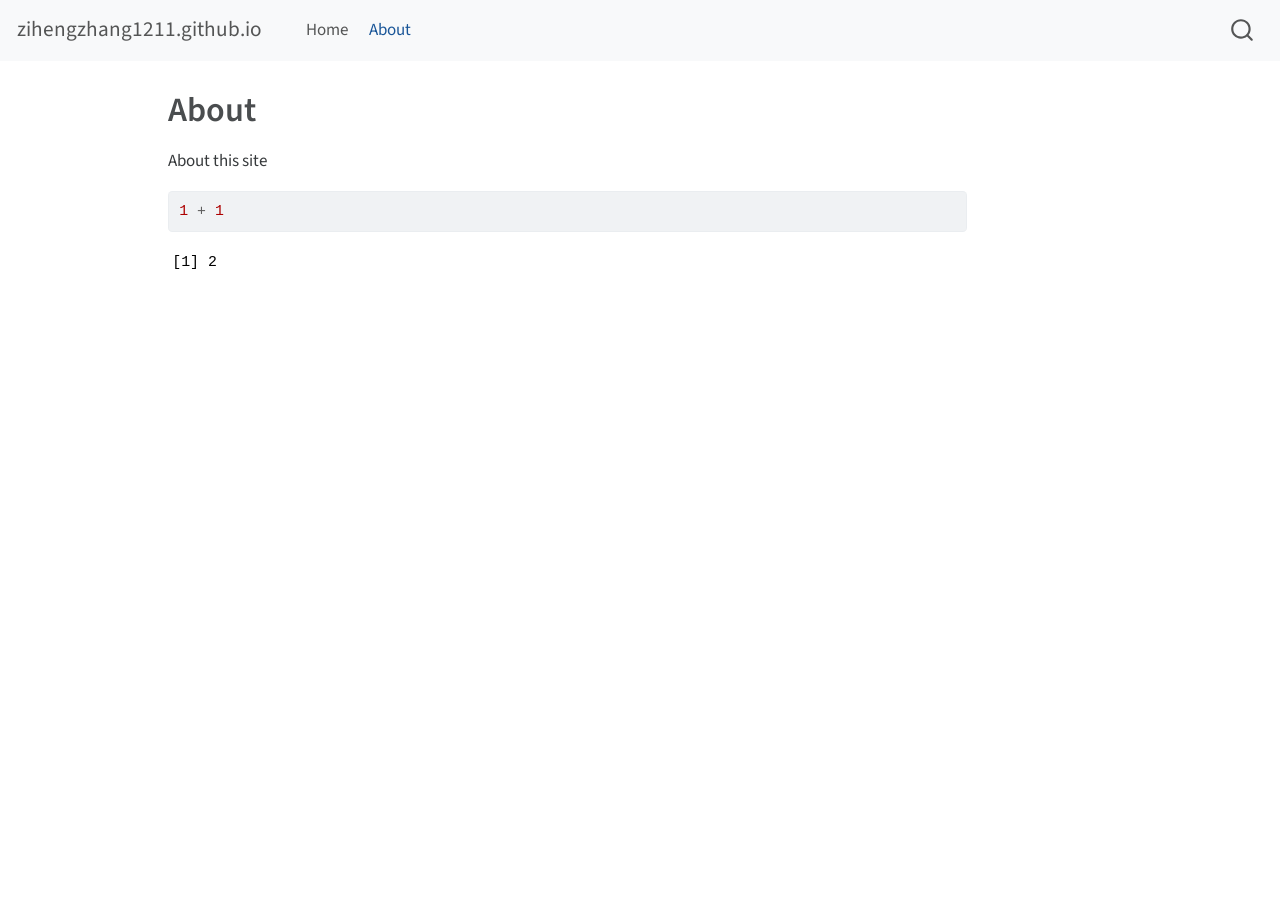
==== docs/about.html @ 42cf1cd1 "first render" ====
<!DOCTYPE html>
<html xmlns="http://www.w3.org/1999/xhtml" lang="en" xml:lang="en"><head>

<meta charset="utf-8">
<meta name="generator" content="quarto-1.3.450">

<meta name="viewport" content="width=device-width, initial-scale=1.0, user-scalable=yes">


<title>zihengzhang1211.github.io - About</title>
<style>
code{white-space: pre-wrap;}
span.smallcaps{font-variant: small-caps;}
div.columns{display: flex; gap: min(4vw, 1.5em);}
div.column{flex: auto; overflow-x: auto;}
div.hanging-indent{margin-left: 1.5em; text-indent: -1.5em;}
ul.task-list{list-style: none;}
ul.task-list li input[type="checkbox"] {
  width: 0.8em;
  margin: 0 0.8em 0.2em -1em; /* quarto-specific, see https://github.com/quarto-dev/quarto-cli/issues/4556 */ 
  vertical-align: middle;
}
/* CSS for syntax highlighting */
pre > code.sourceCode { white-space: pre; position: relative; }
pre > code.sourceCode > span { display: inline-block; line-height: 1.25; }
pre > code.sourceCode > span:empty { height: 1.2em; }
.sourceCode { overflow: visible; }
code.sourceCode > span { color: inherit; text-decoration: inherit; }
div.sourceCode { margin: 1em 0; }
pre.sourceCode { margin: 0; }
@media screen {
div.sourceCode { overflow: auto; }
}
@media print {
pre > code.sourceCode { white-space: pre-wrap; }
pre > code.sourceCode > span { text-indent: -5em; padding-left: 5em; }
}
pre.numberSource code
  { counter-reset: source-line 0; }
pre.numberSource code > span
  { position: relative; left: -4em; counter-increment: source-line; }
pre.numberSource code > span > a:first-child::before
  { content: counter(source-line);
    position: relative; left: -1em; text-align: right; vertical-align: baseline;
    border: none; display: inline-block;
    -webkit-touch-callout: none; -webkit-user-select: none;
    -khtml-user-select: none; -moz-user-select: none;
    -ms-user-select: none; user-select: none;
    padding: 0 4px; width: 4em;
  }
pre.numberSource { margin-left: 3em;  padding-left: 4px; }
div.sourceCode
  {   }
@media screen {
pre > code.sourceCode > span > a:first-child::before { text-decoration: underline; }
}
</style>


<script src="site_libs/quarto-nav/quarto-nav.js"></script>
<script src="site_libs/quarto-nav/headroom.min.js"></script>
<script src="site_libs/clipboard/clipboard.min.js"></script>
<script src="site_libs/quarto-search/autocomplete.umd.js"></script>
<script src="site_libs/quarto-search/fuse.min.js"></script>
<script src="site_libs/quarto-search/quarto-search.js"></script>
<meta name="quarto:offset" content="./">
<script src="site_libs/quarto-html/quarto.js"></script>
<script src="site_libs/quarto-html/popper.min.js"></script>
<script src="site_libs/quarto-html/tippy.umd.min.js"></script>
<script src="site_libs/quarto-html/anchor.min.js"></script>
<link href="site_libs/quarto-html/tippy.css" rel="stylesheet">
<link href="site_libs/quarto-html/quarto-syntax-highlighting.css" rel="stylesheet" id="quarto-text-highlighting-styles">
<script src="site_libs/bootstrap/bootstrap.min.js"></script>
<link href="site_libs/bootstrap/bootstrap-icons.css" rel="stylesheet">
<link href="site_libs/bootstrap/bootstrap.min.css" rel="stylesheet" id="quarto-bootstrap" data-mode="light">
<script id="quarto-search-options" type="application/json">{
  "location": "navbar",
  "copy-button": false,
  "collapse-after": 3,
  "panel-placement": "end",
  "type": "overlay",
  "limit": 20,
  "language": {
    "search-no-results-text": "No results",
    "search-matching-documents-text": "matching documents",
    "search-copy-link-title": "Copy link to search",
    "search-hide-matches-text": "Hide additional matches",
    "search-more-match-text": "more match in this document",
    "search-more-matches-text": "more matches in this document",
    "search-clear-button-title": "Clear",
    "search-detached-cancel-button-title": "Cancel",
    "search-submit-button-title": "Submit",
    "search-label": "Search"
  }
}</script>


<link rel="stylesheet" href="styles.css">
</head>

<body class="nav-fixed">

<div id="quarto-search-results"></div>
  <header id="quarto-header" class="headroom fixed-top">
    <nav class="navbar navbar-expand-lg navbar-dark ">
      <div class="navbar-container container-fluid">
      <div class="navbar-brand-container">
    <a class="navbar-brand" href="./index.html">
    <span class="navbar-title">zihengzhang1211.github.io</span>
    </a>
  </div>
            <div id="quarto-search" class="" title="Search"></div>
          <button class="navbar-toggler" type="button" data-bs-toggle="collapse" data-bs-target="#navbarCollapse" aria-controls="navbarCollapse" aria-expanded="false" aria-label="Toggle navigation" onclick="if (window.quartoToggleHeadroom) { window.quartoToggleHeadroom(); }">
  <span class="navbar-toggler-icon"></span>
</button>
          <div class="collapse navbar-collapse" id="navbarCollapse">
            <ul class="navbar-nav navbar-nav-scroll me-auto">
  <li class="nav-item">
    <a class="nav-link" href="./index.html" rel="" target="">
 <span class="menu-text">Home</span></a>
  </li>  
  <li class="nav-item">
    <a class="nav-link active" href="./about.html" rel="" target="" aria-current="page">
 <span class="menu-text">About</span></a>
  </li>  
</ul>
            <div class="quarto-navbar-tools ms-auto">
</div>
          </div> <!-- /navcollapse -->
      </div> <!-- /container-fluid -->
    </nav>
</header>
<!-- content -->
<div id="quarto-content" class="quarto-container page-columns page-rows-contents page-layout-article page-navbar">
<!-- sidebar -->
<!-- margin-sidebar -->
    <div id="quarto-margin-sidebar" class="sidebar margin-sidebar">
        
    </div>
<!-- main -->
<main class="content" id="quarto-document-content">

<header id="title-block-header" class="quarto-title-block default">
<div class="quarto-title">
<h1 class="title">About</h1>
</div>



<div class="quarto-title-meta">

    
  
    
  </div>
  

</header>

<p>About this site</p>
<div class="cell">
<div class="sourceCode cell-code" id="cb1"><pre class="sourceCode r code-with-copy"><code class="sourceCode r"><span id="cb1-1"><a href="#cb1-1" aria-hidden="true" tabindex="-1"></a><span class="dv">1</span> <span class="sc">+</span> <span class="dv">1</span></span></code><button title="Copy to Clipboard" class="code-copy-button"><i class="bi"></i></button></pre></div>
<div class="cell-output cell-output-stdout">
<pre><code>[1] 2</code></pre>
</div>
</div>



</main> <!-- /main -->
<script id="quarto-html-after-body" type="application/javascript">
window.document.addEventListener("DOMContentLoaded", function (event) {
  const toggleBodyColorMode = (bsSheetEl) => {
    const mode = bsSheetEl.getAttribute("data-mode");
    const bodyEl = window.document.querySelector("body");
    if (mode === "dark") {
      bodyEl.classList.add("quarto-dark");
      bodyEl.classList.remove("quarto-light");
    } else {
      bodyEl.classList.add("quarto-light");
      bodyEl.classList.remove("quarto-dark");
    }
  }
  const toggleBodyColorPrimary = () => {
    const bsSheetEl = window.document.querySelector("link#quarto-bootstrap");
    if (bsSheetEl) {
      toggleBodyColorMode(bsSheetEl);
    }
  }
  toggleBodyColorPrimary();  
  const icon = "";
  const anchorJS = new window.AnchorJS();
  anchorJS.options = {
    placement: 'right',
    icon: icon
  };
  anchorJS.add('.anchored');
  const isCodeAnnotation = (el) => {
    for (const clz of el.classList) {
      if (clz.startsWith('code-annotation-')) {                     
        return true;
      }
    }
    return false;
  }
  const clipboard = new window.ClipboardJS('.code-copy-button', {
    text: function(trigger) {
      const codeEl = trigger.previousElementSibling.cloneNode(true);
      for (const childEl of codeEl.children) {
        if (isCodeAnnotation(childEl)) {
          childEl.remove();
        }
      }
      return codeEl.innerText;
    }
  });
  clipboard.on('success', function(e) {
    // button target
    const button = e.trigger;
    // don't keep focus
    button.blur();
    // flash "checked"
    button.classList.add('code-copy-button-checked');
    var currentTitle = button.getAttribute("title");
    button.setAttribute("title", "Copied!");
    let tooltip;
    if (window.bootstrap) {
      button.setAttribute("data-bs-toggle", "tooltip");
      button.setAttribute("data-bs-placement", "left");
      button.setAttribute("data-bs-title", "Copied!");
      tooltip = new bootstrap.Tooltip(button, 
        { trigger: "manual", 
          customClass: "code-copy-button-tooltip",
          offset: [0, -8]});
      tooltip.show();    
    }
    setTimeout(function() {
      if (tooltip) {
        tooltip.hide();
        button.removeAttribute("data-bs-title");
        button.removeAttribute("data-bs-toggle");
        button.removeAttribute("data-bs-placement");
      }
      button.setAttribute("title", currentTitle);
      button.classList.remove('code-copy-button-checked');
    }, 1000);
    // clear code selection
    e.clearSelection();
  });
  function tippyHover(el, contentFn) {
    const config = {
      allowHTML: true,
      content: contentFn,
      maxWidth: 500,
      delay: 100,
      arrow: false,
      appendTo: function(el) {
          return el.parentElement;
      },
      interactive: true,
      interactiveBorder: 10,
      theme: 'quarto',
      placement: 'bottom-start'
    };
    window.tippy(el, config); 
  }
  const noterefs = window.document.querySelectorAll('a[role="doc-noteref"]');
  for (var i=0; i<noterefs.length; i++) {
    const ref = noterefs[i];
    tippyHover(ref, function() {
      // use id or data attribute instead here
      let href = ref.getAttribute('data-footnote-href') || ref.getAttribute('href');
      try { href = new URL(href).hash; } catch {}
      const id = href.replace(/^#\/?/, "");
      const note = window.document.getElementById(id);
      return note.innerHTML;
    });
  }
      let selectedAnnoteEl;
      const selectorForAnnotation = ( cell, annotation) => {
        let cellAttr = 'data-code-cell="' + cell + '"';
        let lineAttr = 'data-code-annotation="' +  annotation + '"';
        const selector = 'span[' + cellAttr + '][' + lineAttr + ']';
        return selector;
      }
      const selectCodeLines = (annoteEl) => {
        const doc = window.document;
        const targetCell = annoteEl.getAttribute("data-target-cell");
        const targetAnnotation = annoteEl.getAttribute("data-target-annotation");
        const annoteSpan = window.document.querySelector(selectorForAnnotation(targetCell, targetAnnotation));
        const lines = annoteSpan.getAttribute("data-code-lines").split(",");
        const lineIds = lines.map((line) => {
          return targetCell + "-" + line;
        })
        let top = null;
        let height = null;
        let parent = null;
        if (lineIds.length > 0) {
            //compute the position of the single el (top and bottom and make a div)
            const el = window.document.getElementById(lineIds[0]);
            top = el.offsetTop;
            height = el.offsetHeight;
            parent = el.parentElement.parentElement;
          if (lineIds.length > 1) {
            const lastEl = window.document.getElementById(lineIds[lineIds.length - 1]);
            const bottom = lastEl.offsetTop + lastEl.offsetHeight;
            height = bottom - top;
          }
          if (top !== null && height !== null && parent !== null) {
            // cook up a div (if necessary) and position it 
            let div = window.document.getElementById("code-annotation-line-highlight");
            if (div === null) {
              div = window.document.createElement("div");
              div.setAttribute("id", "code-annotation-line-highlight");
              div.style.position = 'absolute';
              parent.appendChild(div);
            }
            div.style.top = top - 2 + "px";
            div.style.height = height + 4 + "px";
            let gutterDiv = window.document.getElementById("code-annotation-line-highlight-gutter");
            if (gutterDiv === null) {
              gutterDiv = window.document.createElement("div");
              gutterDiv.setAttribute("id", "code-annotation-line-highlight-gutter");
              gutterDiv.style.position = 'absolute';
              const codeCell = window.document.getElementById(targetCell);
              const gutter = codeCell.querySelector('.code-annotation-gutter');
              gutter.appendChild(gutterDiv);
            }
            gutterDiv.style.top = top - 2 + "px";
            gutterDiv.style.height = height + 4 + "px";
          }
          selectedAnnoteEl = annoteEl;
        }
      };
      const unselectCodeLines = () => {
        const elementsIds = ["code-annotation-line-highlight", "code-annotation-line-highlight-gutter"];
        elementsIds.forEach((elId) => {
          const div = window.document.getElementById(elId);
          if (div) {
            div.remove();
          }
        });
        selectedAnnoteEl = undefined;
      };
      // Attach click handler to the DT
      const annoteDls = window.document.querySelectorAll('dt[data-target-cell]');
      for (const annoteDlNode of annoteDls) {
        annoteDlNode.addEventListener('click', (event) => {
          const clickedEl = event.target;
          if (clickedEl !== selectedAnnoteEl) {
            unselectCodeLines();
            const activeEl = window.document.querySelector('dt[data-target-cell].code-annotation-active');
            if (activeEl) {
              activeEl.classList.remove('code-annotation-active');
            }
            selectCodeLines(clickedEl);
            clickedEl.classList.add('code-annotation-active');
          } else {
            // Unselect the line
            unselectCodeLines();
            clickedEl.classList.remove('code-annotation-active');
          }
        });
      }
  const findCites = (el) => {
    const parentEl = el.parentElement;
    if (parentEl) {
      const cites = parentEl.dataset.cites;
      if (cites) {
        return {
          el,
          cites: cites.split(' ')
        };
      } else {
        return findCites(el.parentElement)
      }
    } else {
      return undefined;
    }
  };
  var bibliorefs = window.document.querySelectorAll('a[role="doc-biblioref"]');
  for (var i=0; i<bibliorefs.length; i++) {
    const ref = bibliorefs[i];
    const citeInfo = findCites(ref);
    if (citeInfo) {
      tippyHover(citeInfo.el, function() {
        var popup = window.document.createElement('div');
        citeInfo.cites.forEach(function(cite) {
          var citeDiv = window.document.createElement('div');
          citeDiv.classList.add('hanging-indent');
          citeDiv.classList.add('csl-entry');
          var biblioDiv = window.document.getElementById('ref-' + cite);
          if (biblioDiv) {
            citeDiv.innerHTML = biblioDiv.innerHTML;
          }
          popup.appendChild(citeDiv);
        });
        return popup.innerHTML;
      });
    }
  }
});
</script>
</div> <!-- /content -->



</body></html>
---- docs/site_libs/quarto-html/tippy.css ----
.tippy-box[data-animation=fade][data-state=hidden]{opacity:0}[data-tippy-root]{max-width:calc(100vw - 10px)}.tippy-box{position:relative;background-color:#333;color:#fff;border-radius:4px;font-size:14px;line-height:1.4;white-space:normal;outline:0;transition-property:transform,visibility,opacity}.tippy-box[data-placement^=top]>.tippy-arrow{bottom:0}.tippy-box[data-placement^=top]>.tippy-arrow:before{bottom:-7px;left:0;border-width:8px 8px 0;border-top-color:initial;transform-origin:center top}.tippy-box[data-placement^=bottom]>.tippy-arrow{top:0}.tippy-box[data-placement^=bottom]>.tippy-arrow:before{top:-7px;left:0;border-width:0 8px 8px;border-bottom-color:initial;transform-origin:center bottom}.tippy-box[data-placement^=left]>.tippy-arrow{right:0}.tippy-box[data-placement^=left]>.tippy-arrow:before{border-width:8px 0 8px 8px;border-left-color:initial;right:-7px;transform-origin:center left}.tippy-box[data-placement^=right]>.tippy-arrow{left:0}.tippy-box[data-placement^=right]>.tippy-arrow:before{left:-7px;border-width:8px 8px 8px 0;border-right-color:initial;transform-origin:center right}.tippy-box[data-inertia][data-state=visible]{transition-timing-function:cubic-bezier(.54,1.5,.38,1.11)}.tippy-arrow{width:16px;height:16px;color:#333}.tippy-arrow:before{content:"";position:absolute;border-color:transparent;border-style:solid}.tippy-content{position:relative;padding:5px 9px;z-index:1}
---- docs/site_libs/quarto-html/quarto-syntax-highlighting.css ----
/* quarto syntax highlight colors */
:root {
  --quarto-hl-ot-color: #003B4F;
  --quarto-hl-at-color: #657422;
  --quarto-hl-ss-color: #20794D;
  --quarto-hl-an-color: #5E5E5E;
  --quarto-hl-fu-color: #4758AB;
  --quarto-hl-st-color: #20794D;
  --quarto-hl-cf-color: #003B4F;
  --quarto-hl-op-color: #5E5E5E;
  --quarto-hl-er-color: #AD0000;
  --quarto-hl-bn-color: #AD0000;
  --quarto-hl-al-color: #AD0000;
  --quarto-hl-va-color: #111111;
  --quarto-hl-bu-color: inherit;
  --quarto-hl-ex-color: inherit;
  --quarto-hl-pp-color: #AD0000;
  --quarto-hl-in-color: #5E5E5E;
  --quarto-hl-vs-color: #20794D;
  --quarto-hl-wa-color: #5E5E5E;
  --quarto-hl-do-color: #5E5E5E;
  --quarto-hl-im-color: #00769E;
  --quarto-hl-ch-color: #20794D;
  --quarto-hl-dt-color: #AD0000;
  --quarto-hl-fl-color: #AD0000;
  --quarto-hl-co-color: #5E5E5E;
  --quarto-hl-cv-color: #5E5E5E;
  --quarto-hl-cn-color: #8f5902;
  --quarto-hl-sc-color: #5E5E5E;
  --quarto-hl-dv-color: #AD0000;
  --quarto-hl-kw-color: #003B4F;
}

/* other quarto variables */
:root {
  --quarto-font-monospace: SFMono-Regular, Menlo, Monaco, Consolas, "Liberation Mono", "Courier New", monospace;
}

pre > code.sourceCode > span {
  color: #003B4F;
}

code span {
  color: #003B4F;
}

code.sourceCode > span {
  color: #003B4F;
}

div.sourceCode,
div.sourceCode pre.sourceCode {
  color: #003B4F;
}

code span.ot {
  color: #003B4F;
  font-style: inherit;
}

code span.at {
  color: #657422;
  font-style: inherit;
}

code span.ss {
  color: #20794D;
  font-style: inherit;
}

code span.an {
  color: #5E5E5E;
  font-style: inherit;
}

code span.fu {
  color: #4758AB;
  font-style: inherit;
}

code span.st {
  color: #20794D;
  font-style: inherit;
}

code span.cf {
  color: #003B4F;
  font-style: inherit;
}

code span.op {
  color: #5E5E5E;
  font-style: inherit;
}

code span.er {
  color: #AD0000;
  font-style: inherit;
}

code span.bn {
  color: #AD0000;
  font-style: inherit;
}

code span.al {
  color: #AD0000;
  font-style: inherit;
}

code span.va {
  color: #111111;
  font-style: inherit;
}

code span.bu {
  font-style: inherit;
}

code span.ex {
  font-style: inherit;
}

code span.pp {
  color: #AD0000;
  font-style: inherit;
}

code span.in {
  color: #5E5E5E;
  font-style: inherit;
}

code span.vs {
  color: #20794D;
  font-style: inherit;
}

code span.wa {
  color: #5E5E5E;
  font-style: italic;
}

code span.do {
  color: #5E5E5E;
  font-style: italic;
}

code span.im {
  color: #00769E;
  font-style: inherit;
}

code span.ch {
  color: #20794D;
  font-style: inherit;
}

code span.dt {
  color: #AD0000;
  font-style: inherit;
}

code span.fl {
  color: #AD0000;
  font-style: inherit;
}

code span.co {
  color: #5E5E5E;
  font-style: inherit;
}

code span.cv {
  color: #5E5E5E;
  font-style: italic;
}

code span.cn {
  color: #8f5902;
  font-style: inherit;
}

code span.sc {
  color: #5E5E5E;
  font-style: inherit;
}

code span.dv {
  color: #AD0000;
  font-style: inherit;
}

code span.kw {
  color: #003B4F;
  font-style: inherit;
}

.prevent-inlining {
  content: "</";
}

/*# sourceMappingURL=debc5d5d77c3f9108843748ff7464032.css.map */
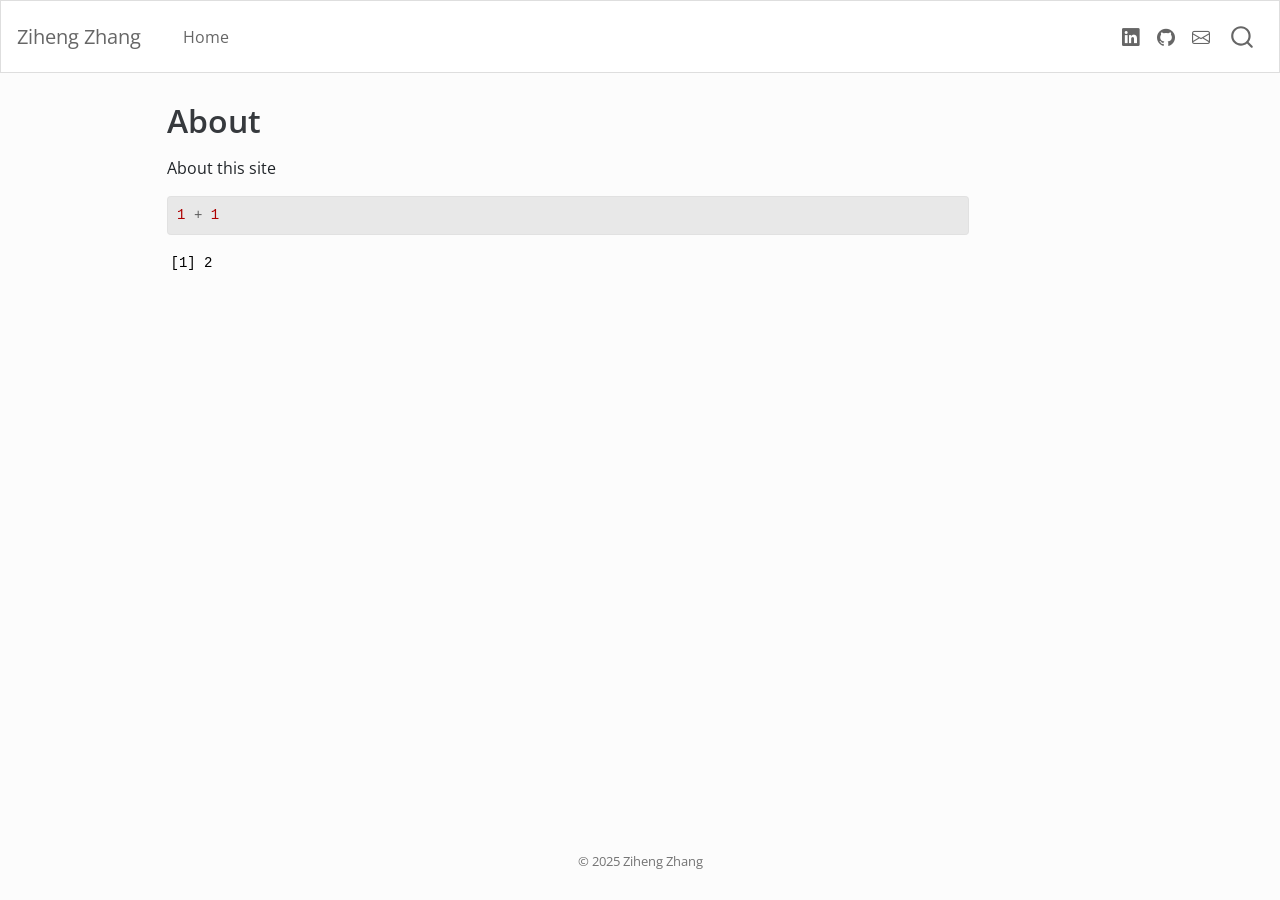
==== commit 6c2d3865: "finish homepage" ====
--- a/docs/about.html
+++ b/docs/about.html
@@ -1,13 +1,10 @@
 <!DOCTYPE html>
 <html xmlns="http://www.w3.org/1999/xhtml" lang="en" xml:lang="en"><head>
-
+<meta http-equiv="Content-Type" content="text/html; charset=UTF-8">
 <meta charset="utf-8">
 <meta name="generator" content="quarto-1.3.450">
-
 <meta name="viewport" content="width=device-width, initial-scale=1.0, user-scalable=yes">
-
-
-<title>zihengzhang1211.github.io - About</title>
+<title>Ziheng Zhang - About</title>
 <style>
 code{white-space: pre-wrap;}
 span.smallcaps{font-variant: small-caps;}
@@ -56,7 +53,6 @@
 }
 </style>
 
-
 <script src="site_libs/quarto-nav/quarto-nav.js"></script>
 <script src="site_libs/quarto-nav/headroom.min.js"></script>
 <script src="site_libs/clipboard/clipboard.min.js"></script>
@@ -72,8 +68,7 @@
 <link href="site_libs/quarto-html/quarto-syntax-highlighting.css" rel="stylesheet" id="quarto-text-highlighting-styles">
 <script src="site_libs/bootstrap/bootstrap.min.js"></script>
 <link href="site_libs/bootstrap/bootstrap-icons.css" rel="stylesheet">
-<link href="site_libs/bootstrap/bootstrap.min.css" rel="stylesheet" id="quarto-bootstrap" data-mode="light">
-<script id="quarto-search-options" type="application/json">{
+<link href="site_libs/bootstrap/bootstrap.min.css" rel="stylesheet" id="quarto-bootstrap" data-mode="light"><script id="quarto-search-options" type="application/json">{
   "location": "navbar",
   "copy-button": false,
   "collapse-after": 3,
@@ -92,21 +87,15 @@
     "search-submit-button-title": "Submit",
     "search-label": "Search"
   }
-}</script>
-
-
-<link rel="stylesheet" href="styles.css">
+}</script><link rel="stylesheet" href="styles.css">
 </head>
-
 <body class="nav-fixed">
 
 <div id="quarto-search-results"></div>
-  <header id="quarto-header" class="headroom fixed-top">
-    <nav class="navbar navbar-expand-lg navbar-dark ">
-      <div class="navbar-container container-fluid">
+  <header id="quarto-header" class="headroom fixed-top"><nav class="navbar navbar-expand-lg navbar-dark "><div class="navbar-container container-fluid">
       <div class="navbar-brand-container">
     <a class="navbar-brand" href="./index.html">
-    <span class="navbar-title">zihengzhang1211.github.io</span>
+    <span class="navbar-title">Ziheng Zhang</span>
     </a>
   </div>
             <div id="quarto-search" class="" title="Search"></div>
@@ -115,33 +104,40 @@
 </button>
           <div class="collapse navbar-collapse" id="navbarCollapse">
             <ul class="navbar-nav navbar-nav-scroll me-auto">
-  <li class="nav-item">
+<li class="nav-item">
     <a class="nav-link" href="./index.html" rel="" target="">
  <span class="menu-text">Home</span></a>
   </li>  
-  <li class="nav-item">
-    <a class="nav-link active" href="./about.html" rel="" target="" aria-current="page">
- <span class="menu-text">About</span></a>
+</ul>
+<ul class="navbar-nav navbar-nav-scroll ms-auto">
+<li class="nav-item compact">
+    <a class="nav-link" href="https://www.linkedin.com/in/ziheng-zhang-202b812b1/" rel="" target=""><i class="bi bi-linkedin" role="img">
+</i> 
+ <span class="menu-text"></span></a>
+  </li>  
+  <li class="nav-item compact">
+    <a class="nav-link" href="https://github.com/zihengzhang1211" rel="" target=""><i class="bi bi-github" role="img">
+</i> 
+ <span class="menu-text"></span></a>
+  </li>  
+  <li class="nav-item compact">
+    <a class="nav-link" href="mailto:zihengz1211@g.ucla.edu" rel="" target=""><i class="bi bi-envelope" role="img">
+</i> 
+ <span class="menu-text"></span></a>
   </li>  
 </ul>
-            <div class="quarto-navbar-tools ms-auto">
+<div class="quarto-navbar-tools">
 </div>
           </div> <!-- /navcollapse -->
       </div> <!-- /container-fluid -->
-    </nav>
-</header>
-<!-- content -->
-<div id="quarto-content" class="quarto-container page-columns page-rows-contents page-layout-article page-navbar">
+    </nav></header><!-- content --><div id="quarto-content" class="quarto-container page-columns page-rows-contents page-layout-article page-navbar">
 <!-- sidebar -->
 <!-- margin-sidebar -->
     <div id="quarto-margin-sidebar" class="sidebar margin-sidebar">
         
     </div>
 <!-- main -->
-<main class="content" id="quarto-document-content">
-
-<header id="title-block-header" class="quarto-title-block default">
-<div class="quarto-title">
+<main class="content" id="quarto-document-content"><header id="title-block-header" class="quarto-title-block default"><div class="quarto-title">
 <h1 class="title">About</h1>
 </div>
 
@@ -155,11 +151,9 @@
   </div>
   
 
-</header>
-
-<p>About this site</p>
+</header><p>About this site</p>
 <div class="cell">
-<div class="sourceCode cell-code" id="cb1"><pre class="sourceCode r code-with-copy"><code class="sourceCode r"><span id="cb1-1"><a href="#cb1-1" aria-hidden="true" tabindex="-1"></a><span class="dv">1</span> <span class="sc">+</span> <span class="dv">1</span></span></code><button title="Copy to Clipboard" class="code-copy-button"><i class="bi"></i></button></pre></div>
+<div class="sourceCode" id="cb1"><pre class="downlit sourceCode r code-with-copy"><code class="sourceCode R"><span><span class="fl">1</span> <span class="op">+</span> <span class="fl">1</span></span></code><button title="Copy to Clipboard" class="code-copy-button"><i class="bi"></i></button></pre></div>
 <div class="cell-output cell-output-stdout">
 <pre><code>[1] 2</code></pre>
 </div>
@@ -167,8 +161,7 @@
 
 
 
-</main> <!-- /main -->
-<script id="quarto-html-after-body" type="application/javascript">
+</main><!-- /main --><script id="quarto-html-after-body" type="application/javascript">
 window.document.addEventListener("DOMContentLoaded", function (event) {
   const toggleBodyColorMode = (bsSheetEl) => {
     const mode = bsSheetEl.getAttribute("data-mode");
@@ -402,7 +395,16 @@
 });
 </script>
 </div> <!-- /content -->
-
+<footer class="footer"><div class="nav-footer">
+    <div class="nav-footer-left">
+      &nbsp;
+    </div>   
+    <div class="nav-footer-center">© 2025 Ziheng Zhang</div>
+    <div class="nav-footer-right">
+      &nbsp;
+    </div>
+  </div>
+</footer>
 
 
 </body></html>
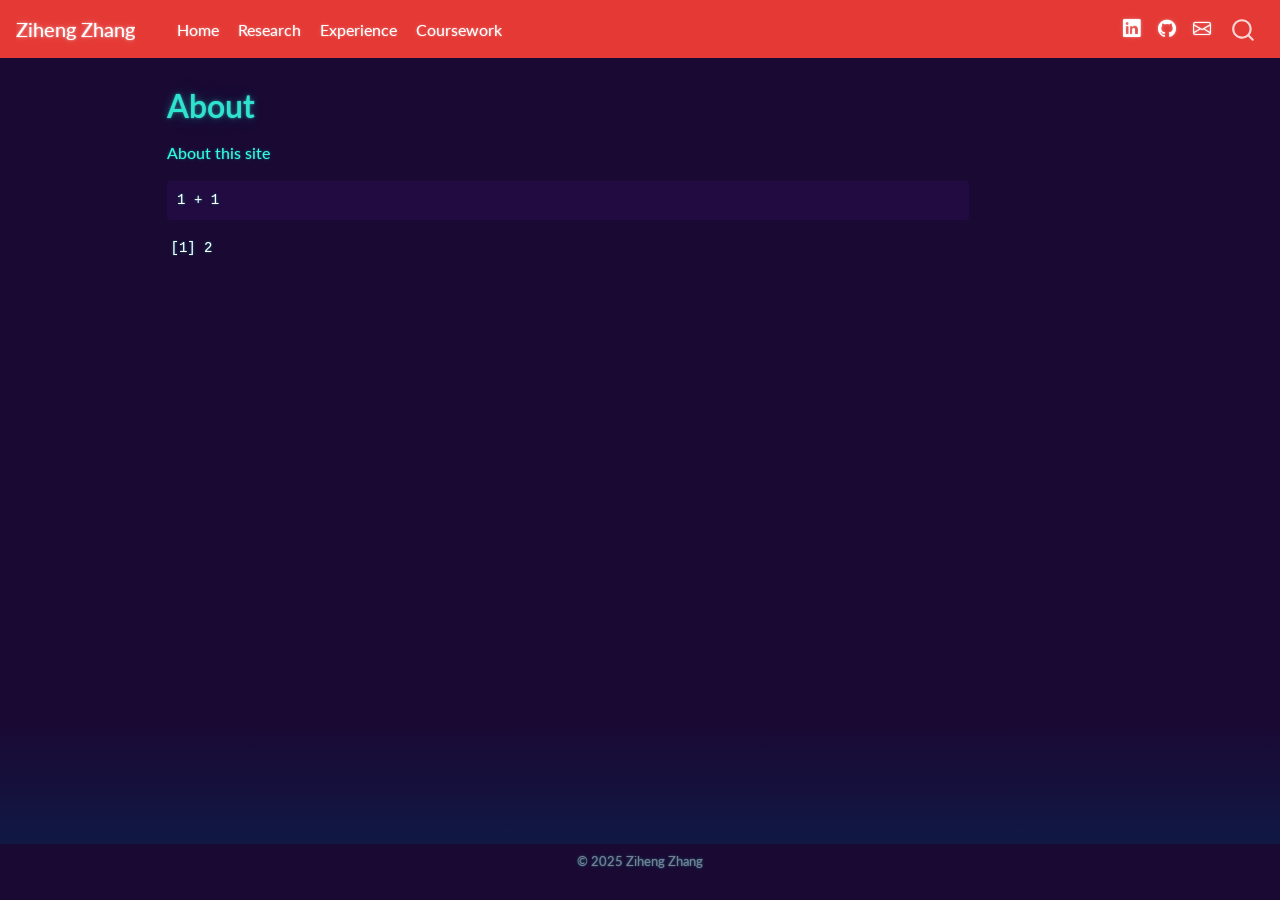
==== commit 2860a997: "change theme" ====
--- a/docs/about.html
+++ b/docs/about.html
@@ -65,10 +65,10 @@
 <script src="site_libs/quarto-html/tippy.umd.min.js"></script>
 <script src="site_libs/quarto-html/anchor.min.js"></script>
 <link href="site_libs/quarto-html/tippy.css" rel="stylesheet">
-<link href="site_libs/quarto-html/quarto-syntax-highlighting.css" rel="stylesheet" id="quarto-text-highlighting-styles">
+<link href="site_libs/quarto-html/quarto-syntax-highlighting-dark.css" rel="stylesheet" id="quarto-text-highlighting-styles">
 <script src="site_libs/bootstrap/bootstrap.min.js"></script>
 <link href="site_libs/bootstrap/bootstrap-icons.css" rel="stylesheet">
-<link href="site_libs/bootstrap/bootstrap.min.css" rel="stylesheet" id="quarto-bootstrap" data-mode="light"><script id="quarto-search-options" type="application/json">{
+<link href="site_libs/bootstrap/bootstrap.min.css" rel="stylesheet" id="quarto-bootstrap" data-mode="dark"><script id="quarto-search-options" type="application/json">{
   "location": "navbar",
   "copy-button": false,
   "collapse-after": 3,
@@ -107,6 +107,18 @@
 <li class="nav-item">
     <a class="nav-link" href="./index.html" rel="" target="">
  <span class="menu-text">Home</span></a>
+  </li>  
+  <li class="nav-item">
+    <a class="nav-link" href="./research.html" rel="" target="">
+ <span class="menu-text">Research</span></a>
+  </li>  
+  <li class="nav-item">
+    <a class="nav-link" href="./experience.html" rel="" target="">
+ <span class="menu-text">Experience</span></a>
+  </li>  
+  <li class="nav-item">
+    <a class="nav-link" href="./coursework.html" rel="" target="">
+ <span class="menu-text">Coursework</span></a>
   </li>  
 </ul>
 <ul class="navbar-nav navbar-nav-scroll ms-auto">
--- a/docs/styles.css
+++ b/docs/styles.css
@@ -0,0 +1,14 @@
+/* css styles */
+.navbar {
+  background-color: #e53935 !important;
+}
+
+
+.navbar .nav-link,
+.navbar-brand {
+  color: #fff !important;
+}
+
+.navbar .nav-link:hover {
+  color: #ffb3b3 !important;
+}
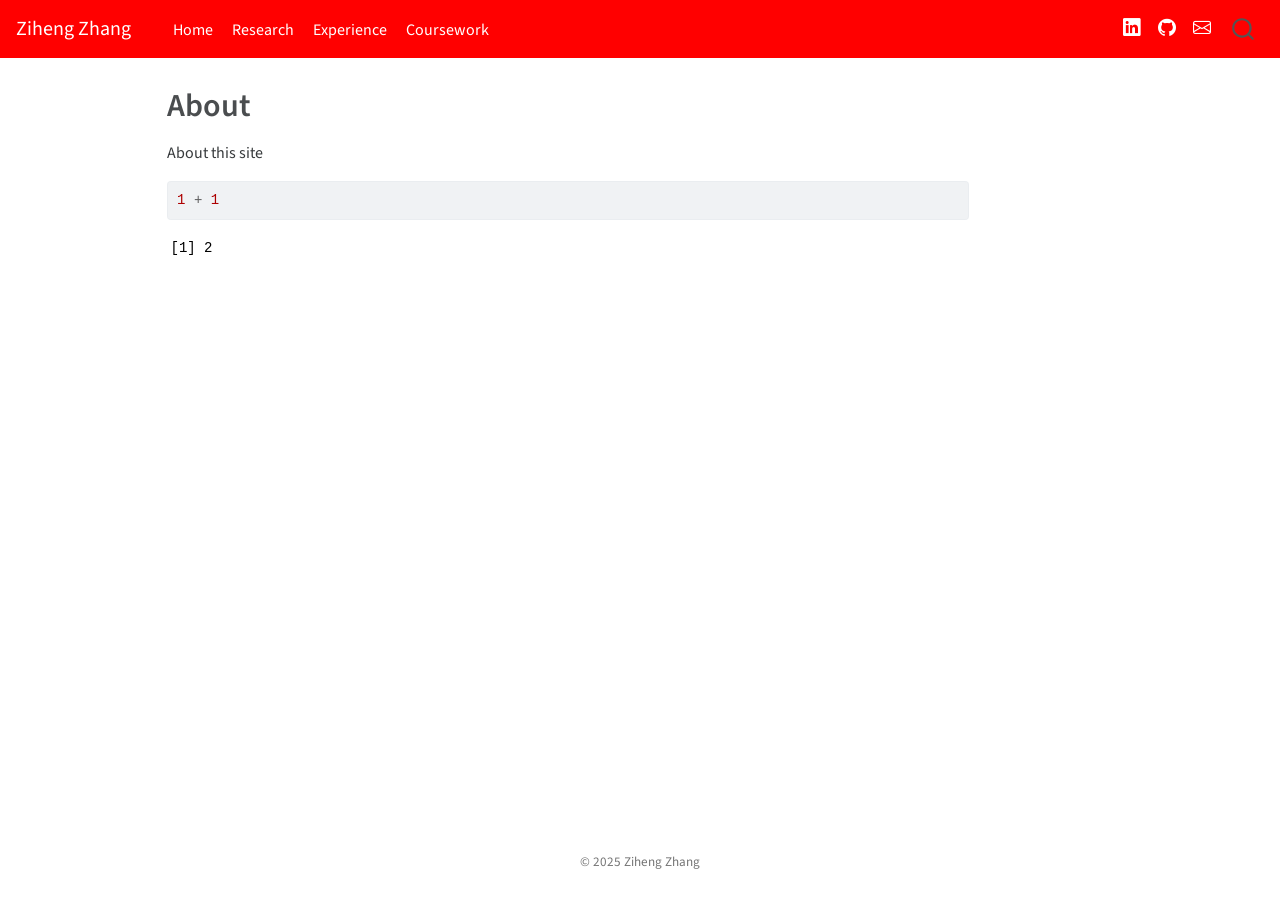
==== commit 5e3b1d97: "start coursework page" ====
--- a/docs/about.html
+++ b/docs/about.html
@@ -65,10 +65,10 @@
 <script src="site_libs/quarto-html/tippy.umd.min.js"></script>
 <script src="site_libs/quarto-html/anchor.min.js"></script>
 <link href="site_libs/quarto-html/tippy.css" rel="stylesheet">
-<link href="site_libs/quarto-html/quarto-syntax-highlighting-dark.css" rel="stylesheet" id="quarto-text-highlighting-styles">
+<link href="site_libs/quarto-html/quarto-syntax-highlighting.css" rel="stylesheet" id="quarto-text-highlighting-styles">
 <script src="site_libs/bootstrap/bootstrap.min.js"></script>
 <link href="site_libs/bootstrap/bootstrap-icons.css" rel="stylesheet">
-<link href="site_libs/bootstrap/bootstrap.min.css" rel="stylesheet" id="quarto-bootstrap" data-mode="dark"><script id="quarto-search-options" type="application/json">{
+<link href="site_libs/bootstrap/bootstrap.min.css" rel="stylesheet" id="quarto-bootstrap" data-mode="light"><script id="quarto-search-options" type="application/json">{
   "location": "navbar",
   "copy-button": false,
   "collapse-after": 3,
--- a/docs/site_libs/quarto-html/quarto-syntax-highlighting.css
+++ b/docs/site_libs/quarto-html/quarto-syntax-highlighting.css
@@ -0,0 +1,203 @@
+/* quarto syntax highlight colors */
+:root {
+  --quarto-hl-ot-color: #003B4F;
+  --quarto-hl-at-color: #657422;
+  --quarto-hl-ss-color: #20794D;
+  --quarto-hl-an-color: #5E5E5E;
+  --quarto-hl-fu-color: #4758AB;
+  --quarto-hl-st-color: #20794D;
+  --quarto-hl-cf-color: #003B4F;
+  --quarto-hl-op-color: #5E5E5E;
+  --quarto-hl-er-color: #AD0000;
+  --quarto-hl-bn-color: #AD0000;
+  --quarto-hl-al-color: #AD0000;
+  --quarto-hl-va-color: #111111;
+  --quarto-hl-bu-color: inherit;
+  --quarto-hl-ex-color: inherit;
+  --quarto-hl-pp-color: #AD0000;
+  --quarto-hl-in-color: #5E5E5E;
+  --quarto-hl-vs-color: #20794D;
+  --quarto-hl-wa-color: #5E5E5E;
+  --quarto-hl-do-color: #5E5E5E;
+  --quarto-hl-im-color: #00769E;
+  --quarto-hl-ch-color: #20794D;
+  --quarto-hl-dt-color: #AD0000;
+  --quarto-hl-fl-color: #AD0000;
+  --quarto-hl-co-color: #5E5E5E;
+  --quarto-hl-cv-color: #5E5E5E;
+  --quarto-hl-cn-color: #8f5902;
+  --quarto-hl-sc-color: #5E5E5E;
+  --quarto-hl-dv-color: #AD0000;
+  --quarto-hl-kw-color: #003B4F;
+}
+
+/* other quarto variables */
+:root {
+  --quarto-font-monospace: SFMono-Regular, Menlo, Monaco, Consolas, "Liberation Mono", "Courier New", monospace;
+}
+
+pre > code.sourceCode > span {
+  color: #003B4F;
+}
+
+code span {
+  color: #003B4F;
+}
+
+code.sourceCode > span {
+  color: #003B4F;
+}
+
+div.sourceCode,
+div.sourceCode pre.sourceCode {
+  color: #003B4F;
+}
+
+code span.ot {
+  color: #003B4F;
+  font-style: inherit;
+}
+
+code span.at {
+  color: #657422;
+  font-style: inherit;
+}
+
+code span.ss {
+  color: #20794D;
+  font-style: inherit;
+}
+
+code span.an {
+  color: #5E5E5E;
+  font-style: inherit;
+}
+
+code span.fu {
+  color: #4758AB;
+  font-style: inherit;
+}
+
+code span.st {
+  color: #20794D;
+  font-style: inherit;
+}
+
+code span.cf {
+  color: #003B4F;
+  font-style: inherit;
+}
+
+code span.op {
+  color: #5E5E5E;
+  font-style: inherit;
+}
+
+code span.er {
+  color: #AD0000;
+  font-style: inherit;
+}
+
+code span.bn {
+  color: #AD0000;
+  font-style: inherit;
+}
+
+code span.al {
+  color: #AD0000;
+  font-style: inherit;
+}
+
+code span.va {
+  color: #111111;
+  font-style: inherit;
+}
+
+code span.bu {
+  font-style: inherit;
+}
+
+code span.ex {
+  font-style: inherit;
+}
+
+code span.pp {
+  color: #AD0000;
+  font-style: inherit;
+}
+
+code span.in {
+  color: #5E5E5E;
+  font-style: inherit;
+}
+
+code span.vs {
+  color: #20794D;
+  font-style: inherit;
+}
+
+code span.wa {
+  color: #5E5E5E;
+  font-style: italic;
+}
+
+code span.do {
+  color: #5E5E5E;
+  font-style: italic;
+}
+
+code span.im {
+  color: #00769E;
+  font-style: inherit;
+}
+
+code span.ch {
+  color: #20794D;
+  font-style: inherit;
+}
+
+code span.dt {
+  color: #AD0000;
+  font-style: inherit;
+}
+
+code span.fl {
+  color: #AD0000;
+  font-style: inherit;
+}
+
+code span.co {
+  color: #5E5E5E;
+  font-style: inherit;
+}
+
+code span.cv {
+  color: #5E5E5E;
+  font-style: italic;
+}
+
+code span.cn {
+  color: #8f5902;
+  font-style: inherit;
+}
+
+code span.sc {
+  color: #5E5E5E;
+  font-style: inherit;
+}
+
+code span.dv {
+  color: #AD0000;
+  font-style: inherit;
+}
+
+code span.kw {
+  color: #003B4F;
+  font-style: inherit;
+}
+
+.prevent-inlining {
+  content: "</";
+}
+
+/*# sourceMappingURL=debc5d5d77c3f9108843748ff7464032.css.map */
--- a/docs/styles.css
+++ b/docs/styles.css
@@ -1,14 +1,13 @@
 /* css styles */
 .navbar {
-  background-color: #e53935 !important;
+  background-color: #ff0000 !important;
 }
-
 
 .navbar .nav-link,
 .navbar-brand {
-  color: #fff !important;
+  color: #ffffff !important;
 }
 
 .navbar .nav-link:hover {
-  color: #ffb3b3 !important;
+  color: #ffe6e6 !important;
 }
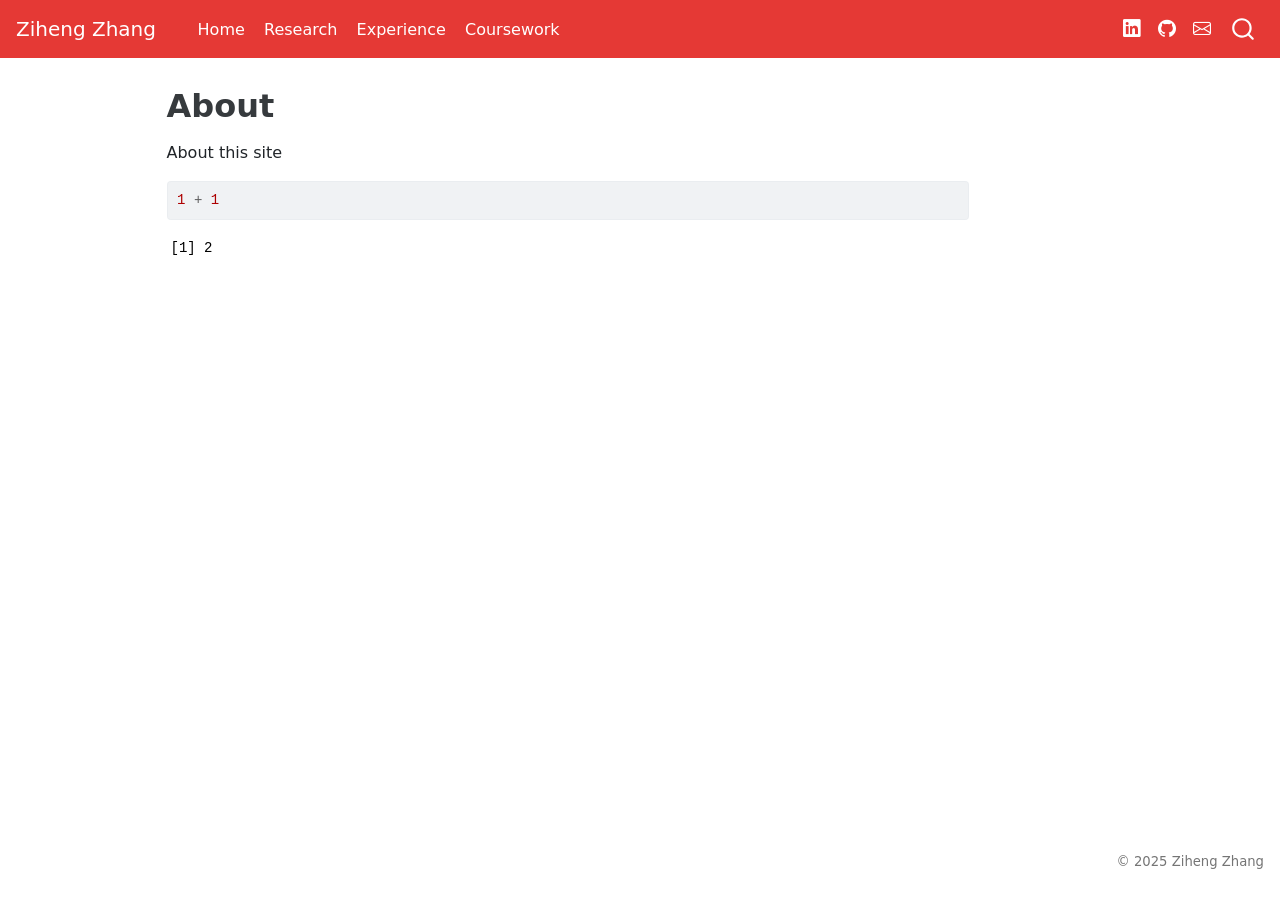
==== commit 6df8a252: "finish experience page" ====
--- a/docs/about.html
+++ b/docs/about.html
@@ -411,10 +411,10 @@
     <div class="nav-footer-left">
       &nbsp;
     </div>   
-    <div class="nav-footer-center">© 2025 Ziheng Zhang</div>
-    <div class="nav-footer-right">
+    <div class="nav-footer-center">
       &nbsp;
     </div>
+    <div class="nav-footer-right">© 2025 Ziheng Zhang</div>
   </div>
 </footer>
 
--- a/docs/styles.css
+++ b/docs/styles.css
@@ -1,13 +1,24 @@
-/* css styles */
 .navbar {
-  background-color: #ff0000 !important;
+  background-color: #e53935 !important;
 }
 
+/* 🔗 导航栏文字颜色：白色 */
 .navbar .nav-link,
 .navbar-brand {
   color: #ffffff !important;
 }
 
+/* 🔍 导航栏 hover 效果：浅红 */
 .navbar .nav-link:hover {
-  color: #ffe6e6 !important;
+  color: #ffb3b3 !important;
+}
+
+/* 🔗 页面中所有普通超链接颜色（例如 index.qmd 中的文字链接） */
+a {
+  color: #d32f2f !important;  /* 深红链接 */
+}
+
+/* 🔍 鼠标悬停时变亮红 */
+a:hover {
+  color: #ff5252 !important;
 }
